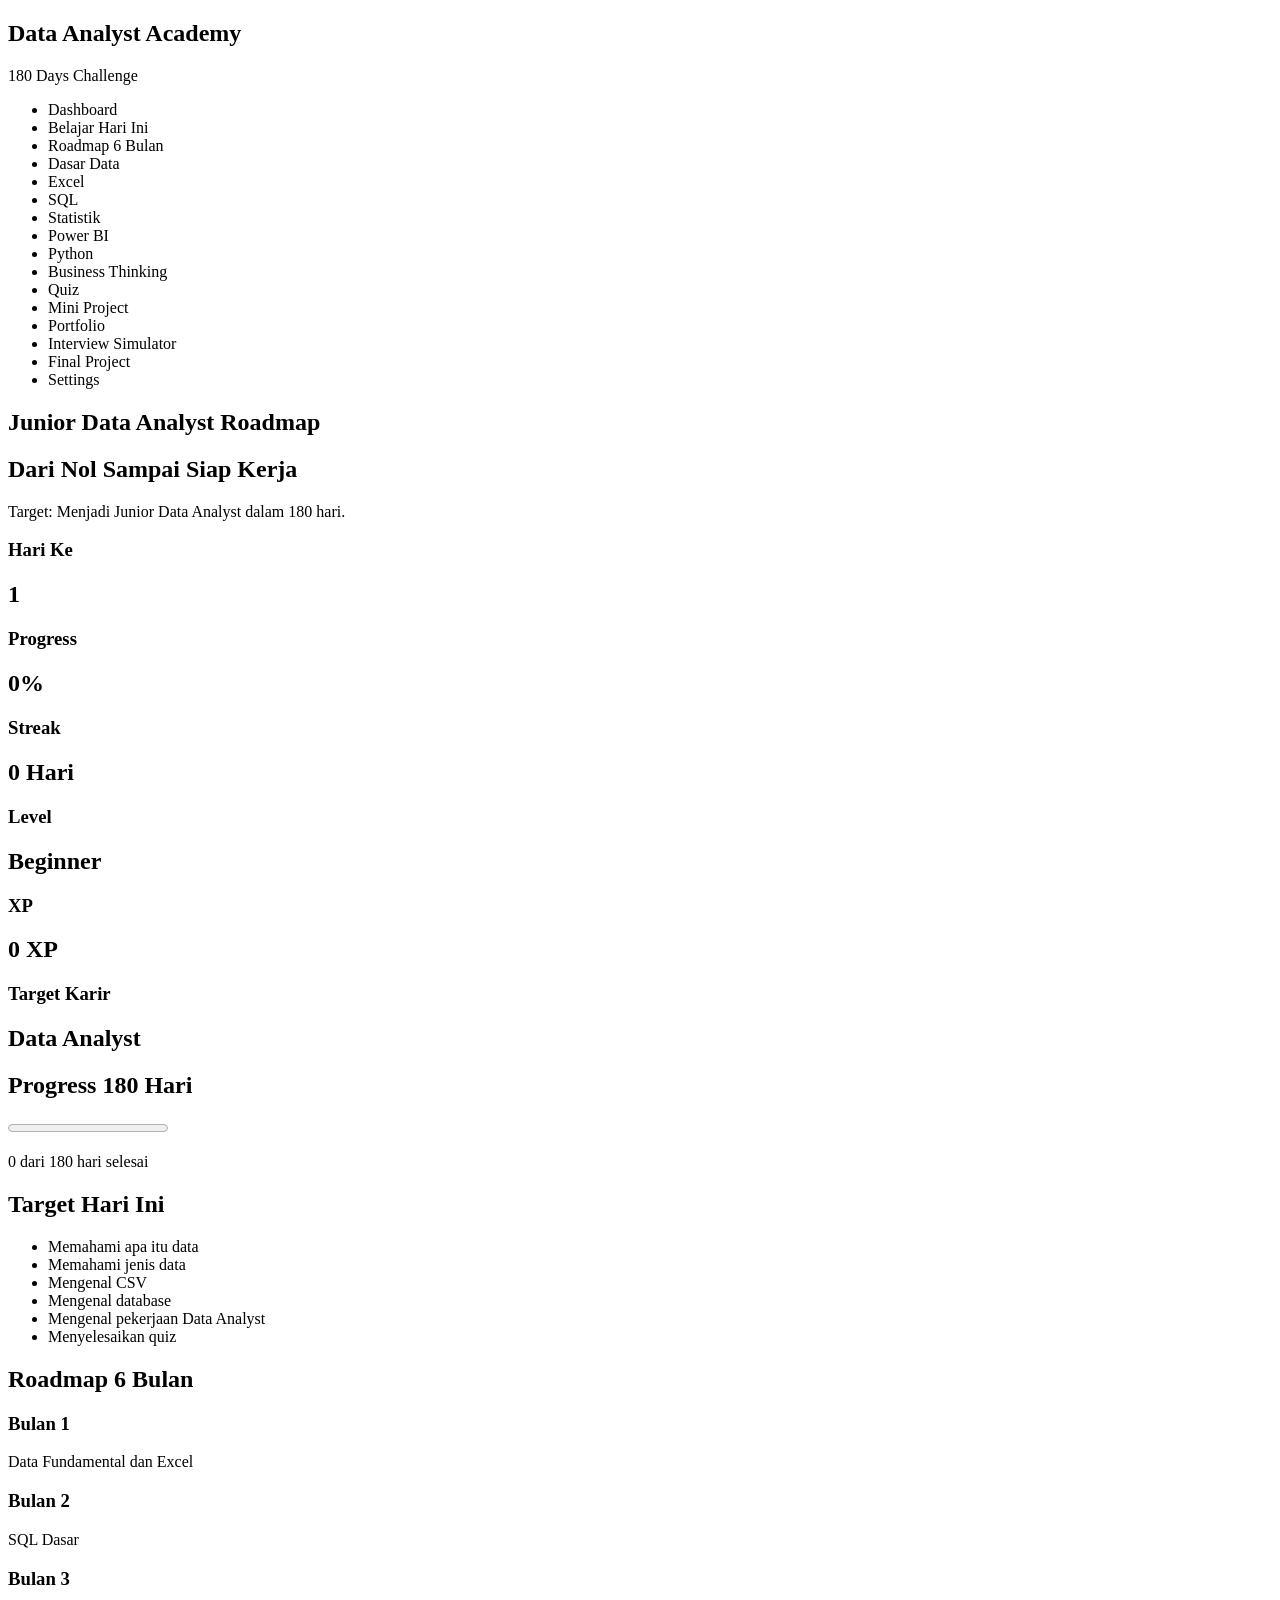
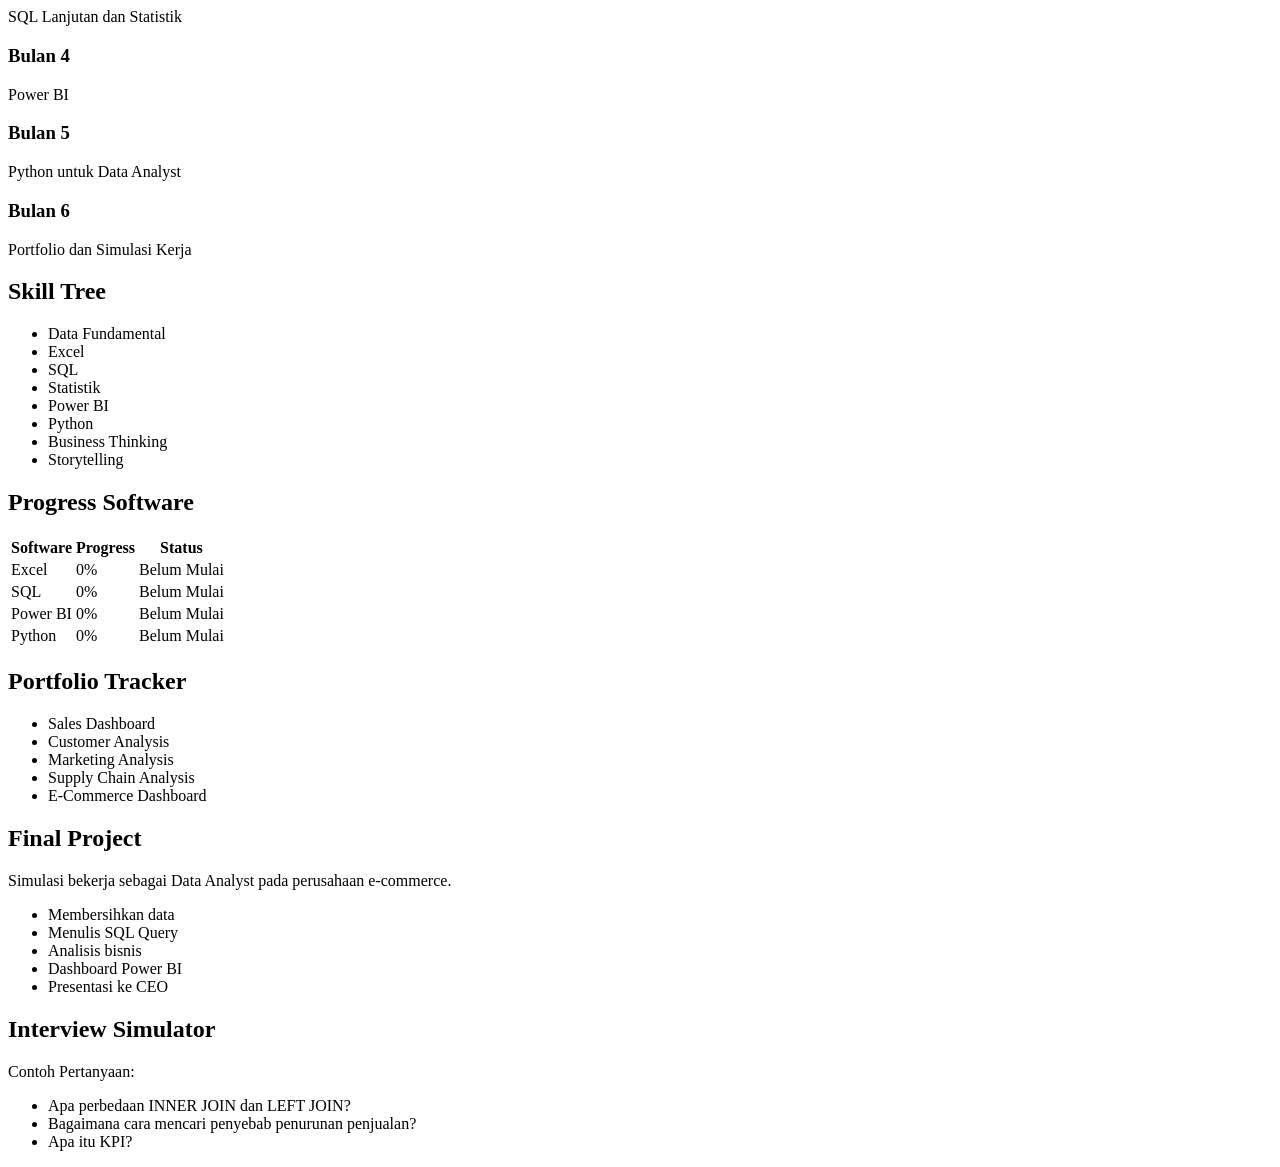
==== index.html @ 19ce24e2 "Create index.html" ====
<!DOCTYPE html>
<html lang="id">

<head>

    <meta charset="UTF-8">

    <meta
        name="viewport"
        content="width=device-width, initial-scale=1.0">

    <title>
        Data Analyst Academy
    </title>

    <link
        rel="stylesheet"
        href="style.css">

</head>

<body>

    <!-- ========================= -->
    <!-- SIDEBAR -->
    <!-- ========================= -->

    <aside class="sidebar">

        <div class="logo">

            <h1>
                Data Analyst Academy
            </h1>

            <p>
                180 Days Challenge
            </p>

        </div>

        <nav>

            <ul>

                <li>
                    Dashboard
                </li>

                <li>
                    Belajar Hari Ini
                </li>

                <li>
                    Roadmap 6 Bulan
                </li>

                <li>
                    Dasar Data
                </li>

                <li>
                    Excel
                </li>

                <li>
                    SQL
                </li>

                <li>
                    Statistik
                </li>

                <li>
                    Power BI
                </li>

                <li>
                    Python
                </li>

                <li>
                    Business Thinking
                </li>

                <li>
                    Quiz
                </li>

                <li>
                    Mini Project
                </li>

                <li>
                    Portfolio
                </li>

                <li>
                    Interview Simulator
                </li>

                <li>
                    Final Project
                </li>

                <li>
                    Settings
                </li>

            </ul>

        </nav>

    </aside>

    <!-- ========================= -->
    <!-- MAIN CONTENT -->
    <!-- ========================= -->

    <main class="main-content">

        <!-- HERO -->

        <section class="hero-section">

            <h1>
                Junior Data Analyst Roadmap
            </h1>

            <h2>
                Dari Nol Sampai Siap Kerja
            </h2>

            <p>
                Target:
                Menjadi Junior Data Analyst
                dalam 180 hari.
            </p>

        </section>

        <!-- OVERVIEW -->

        <section class="overview-cards">

            <div class="card">

                <h3>
                    Hari Ke
                </h3>

                <h1 id="currentDay">
                    1
                </h1>

            </div>

            <div class="card">

                <h3>
                    Progress
                </h3>

                <h1 id="progressPercent">
                    0%
                </h1>

            </div>

            <div class="card">

                <h3>
                    Streak
                </h3>

                <h1 id="streak">
                    0 Hari
                </h1>

            </div>

            <div class="card">

                <h3>
                    Level
                </h3>

                <h1 id="level">
                    Beginner
                </h1>

            </div>

            <div class="card">

                <h3>
                    XP
                </h3>

                <h1 id="xp">
                    0 XP
                </h1>

            </div>

            <div class="card">

                <h3>
                    Target Karir
                </h3>

                <h1>
                    Data Analyst
                </h1>

            </div>

        </section>

        <!-- PROGRESS BAR -->

        <section class="progress-section">

            <h2>
                Progress 180 Hari
            </h2>

            <progress
                id="mainProgress"
                value="0"
                max="180">
            </progress>

            <p>
                0 dari 180 hari selesai
            </p>

        </section>

        <!-- TODAY TASK -->

        <section class="today-task">

            <h2>
                Target Hari Ini
            </h2>

            <ul>

                <li>
                    Memahami apa itu data
                </li>

                <li>
                    Memahami jenis data
                </li>

                <li>
                    Mengenal CSV
                </li>

                <li>
                    Mengenal database
                </li>

                <li>
                    Mengenal pekerjaan Data Analyst
                </li>

                <li>
                    Menyelesaikan quiz
                </li>

            </ul>

        </section>

        <!-- ROADMAP -->

        <section class="roadmap">

            <h2>
                Roadmap 6 Bulan
            </h2>

            <div class="month-card">

                <h3>
                    Bulan 1
                </h3>

                <p>
                    Data Fundamental
                    dan Excel
                </p>

            </div>

            <div class="month-card">

                <h3>
                    Bulan 2
                </h3>

                <p>
                    SQL Dasar
                </p>

            </div>

            <div class="month-card">

                <h3>
                    Bulan 3
                </h3>

                <p>
                    SQL Lanjutan
                    dan Statistik
                </p>

            </div>

            <div class="month-card">

                <h3>
                    Bulan 4
                </h3>

                <p>
                    Power BI
                </p>

            </div>

            <div class="month-card">

                <h3>
                    Bulan 5
                </h3>

                <p>
                    Python
                    untuk Data Analyst
                </p>

            </div>

            <div class="month-card">

                <h3>
                    Bulan 6
                </h3>

                <p>
                    Portfolio
                    dan Simulasi Kerja
                </p>

            </div>

        </section>

        <!-- SKILL TREE -->

        <section class="skill-tree">

            <h2>
                Skill Tree
            </h2>

            <ul>

                <li>
                    Data Fundamental
                </li>

                <li>
                    Excel
                </li>

                <li>
                    SQL
                </li>

                <li>
                    Statistik
                </li>

                <li>
                    Power BI
                </li>

                <li>
                    Python
                </li>

                <li>
                    Business Thinking
                </li>

                <li>
                    Storytelling
                </li>

            </ul>

        </section>

        <!-- SOFTWARE -->

        <section class="software-progress">

            <h2>
                Progress Software
            </h2>

            <table>

                <tr>

                    <th>
                        Software
                    </th>

                    <th>
                        Progress
                    </th>

                    <th>
                        Status
                    </th>

                </tr>

                <tr>

                    <td>
                        Excel
                    </td>

                    <td>
                        0%
                    </td>

                    <td>
                        Belum Mulai
                    </td>

                </tr>

                <tr>

                    <td>
                        SQL
                    </td>

                    <td>
                        0%
                    </td>

                    <td>
                        Belum Mulai
                    </td>

                </tr>

                <tr>

                    <td>
                        Power BI
                    </td>

                    <td>
                        0%
                    </td>

                    <td>
                        Belum Mulai
                    </td>

                </tr>

                <tr>

                    <td>
                        Python
                    </td>

                    <td>
                        0%
                    </td>

                    <td>
                        Belum Mulai
                    </td>

                </tr>

            </table>

        </section>

        <!-- PORTFOLIO -->

        <section class="portfolio">

            <h2>
                Portfolio Tracker
            </h2>

            <ul>

                <li>
                    Sales Dashboard
                </li>

                <li>
                    Customer Analysis
                </li>

                <li>
                    Marketing Analysis
                </li>

                <li>
                    Supply Chain Analysis
                </li>

                <li>
                    E-Commerce Dashboard
                </li>

            </ul>

        </section>

        <!-- FINAL PROJECT -->

        <section class="capstone">

            <h2>
                Final Project
            </h2>

            <p>

                Simulasi bekerja sebagai
                Data Analyst pada perusahaan
                e-commerce.

            </p>

            <ul>

                <li>
                    Membersihkan data
                </li>

                <li>
                    Menulis SQL Query
                </li>

                <li>
                    Analisis bisnis
                </li>

                <li>
                    Dashboard Power BI
                </li>

                <li>
                    Presentasi ke CEO
                </li>

            </ul>

        </section>

        <!-- INTERVIEW -->

        <section class="interview">

            <h2>
                Interview Simulator
            </h2>

            <p>

                Contoh Pertanyaan:

            </p>

            <ul>

                <li>
                    Apa perbedaan
                    INNER JOIN dan LEFT JOIN?
                </li>

                <li>
                    Bagaimana cara mencari
                    penyebab penurunan penjualan?
                </li>

                <li>
                    Apa itu KPI?
                </li>

            </ul>

        </section>

    </main>

    <script src="app.js"></script>

</body>

</html>
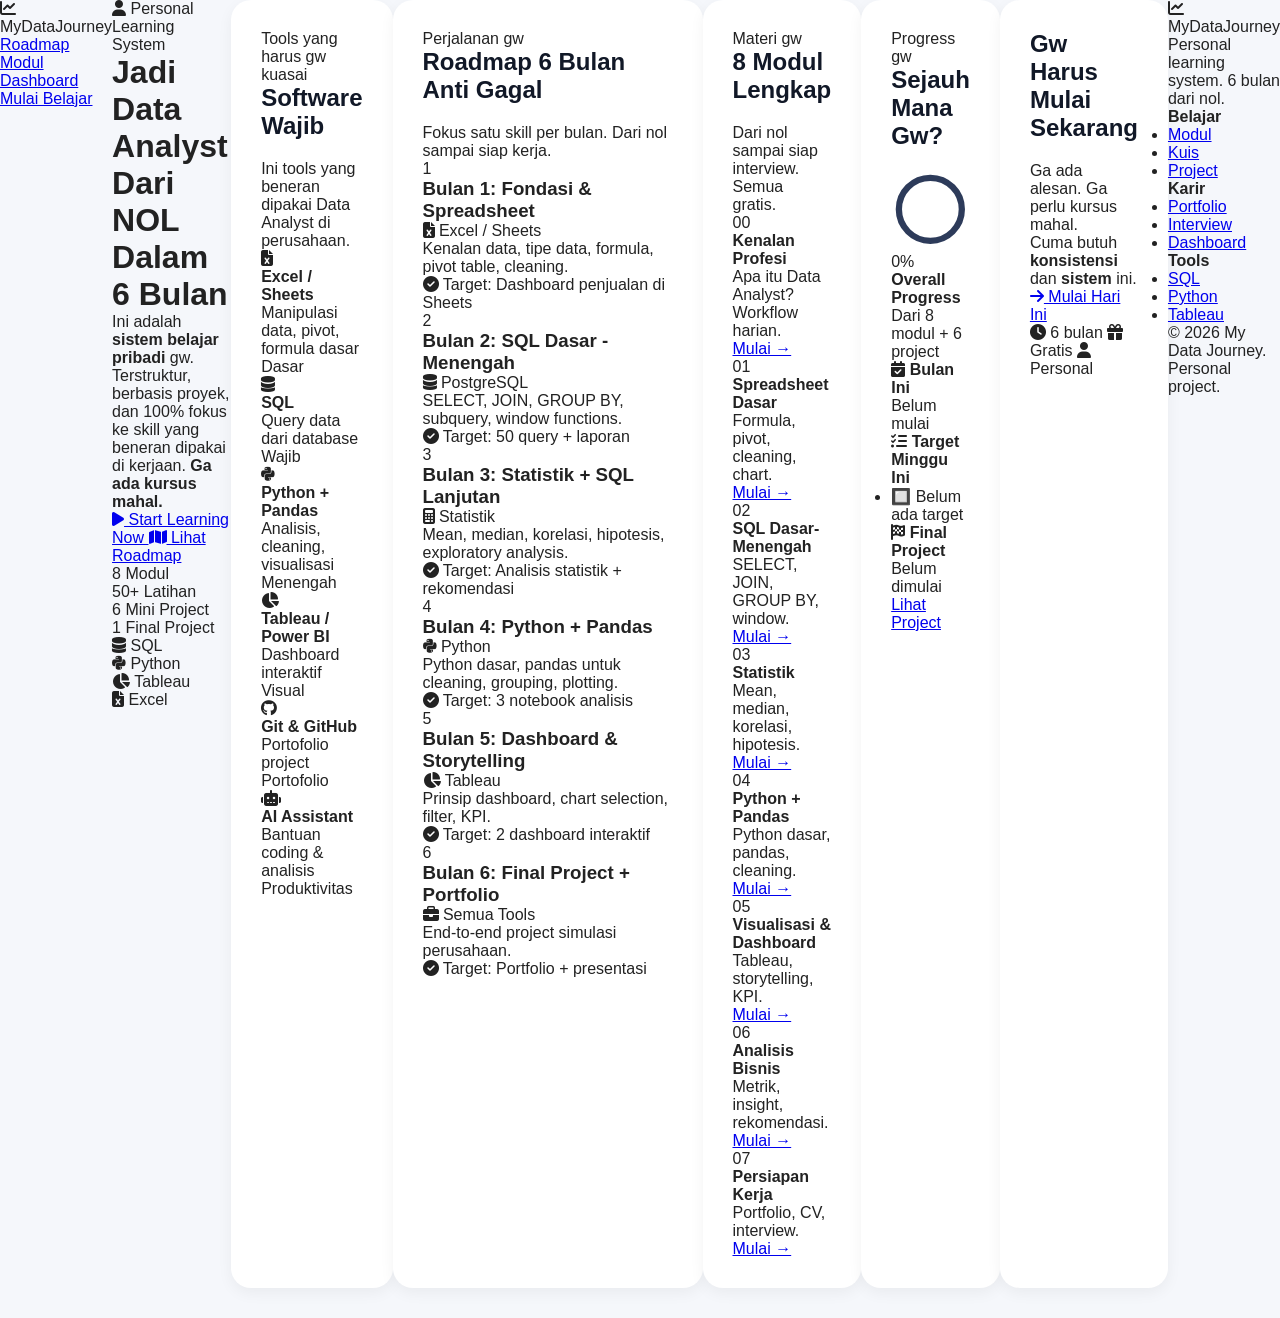
==== commit 2e518254: "Create index.html" ====
--- a/index.html
+++ b/index.html
@@ -1,620 +1,443 @@
 <!DOCTYPE html>
 <html lang="id">
-
 <head>
-
-    <meta charset="UTF-8">
-
-    <meta
-        name="viewport"
-        content="width=device-width, initial-scale=1.0">
-
-    <title>
-        Data Analyst Academy
-    </title>
-
-    <link
-        rel="stylesheet"
-        href="style.css">
-
+    <meta charset="UTF-8" />
+    <meta name="viewport" content="width=device-width, initial-scale=1.0" />
+    <title>My Data Analyst Journey</title>
+    
+    <link rel="preconnect" href="https://fonts.googleapis.com" />
+    <link rel="preconnect" href="https://fonts.gstatic.com" crossorigin />
+    <link href="https://fonts.googleapis.com/css2?family=Inter:wght@400;500;600;700;800;900&display=swap" rel="stylesheet" />
+    <link rel="stylesheet" href="https://cdnjs.cloudflare.com/ajax/libs/font-awesome/6.5.0/css/all.min.css" />
+    
+    <link rel="stylesheet" href="style.css" />
 </head>
-
 <body>
 
-    <!-- ========================= -->
-    <!-- SIDEBAR -->
-    <!-- ========================= -->
-
-    <aside class="sidebar">
-
-        <div class="logo">
-
-            <h1>
-                Data Analyst Academy
-            </h1>
-
-            <p>
-                180 Days Challenge
-            </p>
-
-        </div>
-
-        <nav>
-
-            <ul>
-
-                <li>
-                    Dashboard
-                </li>
-
-                <li>
-                    Belajar Hari Ini
-                </li>
-
-                <li>
-                    Roadmap 6 Bulan
-                </li>
-
-                <li>
-                    Dasar Data
-                </li>
-
-                <li>
-                    Excel
-                </li>
-
-                <li>
-                    SQL
-                </li>
-
-                <li>
-                    Statistik
-                </li>
-
-                <li>
-                    Power BI
-                </li>
-
-                <li>
-                    Python
-                </li>
-
-                <li>
-                    Business Thinking
-                </li>
-
-                <li>
-                    Quiz
-                </li>
-
-                <li>
-                    Mini Project
-                </li>
-
-                <li>
-                    Portfolio
-                </li>
-
-                <li>
-                    Interview Simulator
-                </li>
-
-                <li>
-                    Final Project
-                </li>
-
-                <li>
-                    Settings
-                </li>
-
+    <!-- ============================================================
+    NAVBAR - Simple, Personal
+    ============================================================ -->
+    <nav class="navbar">
+        <div class="container">
+            <div class="nav-brand">
+                <span class="brand-icon"><i class="fas fa-chart-line"></i></span>
+                <span class="brand-text">My<span class="highlight">Data</span>Journey</span>
+            </div>
+            <ul class="nav-menu">
+                <li><a href="#roadmap">Roadmap</a></li>
+                <li><a href="#modules">Modul</a></li>
+                <li><a href="pages/dashboard.html" class="btn btn-outline-light">Dashboard</a></li>
+                <li><a href="pages/lessons.html" class="btn btn-primary">Mulai Belajar</a></li>
             </ul>
-
-        </nav>
-
-    </aside>
-
-    <!-- ========================= -->
-    <!-- MAIN CONTENT -->
-    <!-- ========================= -->
-
-    <main class="main-content">
-
-        <!-- HERO -->
-
-        <section class="hero-section">
-
-            <h1>
-                Junior Data Analyst Roadmap
-            </h1>
-
-            <h2>
-                Dari Nol Sampai Siap Kerja
-            </h2>
-
-            <p>
-                Target:
-                Menjadi Junior Data Analyst
-                dalam 180 hari.
-            </p>
-
-        </section>
-
-        <!-- OVERVIEW -->
-
-        <section class="overview-cards">
-
-            <div class="card">
-
-                <h3>
-                    Hari Ke
-                </h3>
-
-                <h1 id="currentDay">
-                    1
-                </h1>
-
-            </div>
-
-            <div class="card">
-
-                <h3>
-                    Progress
-                </h3>
-
-                <h1 id="progressPercent">
-                    0%
-                </h1>
-
-            </div>
-
-            <div class="card">
-
-                <h3>
-                    Streak
-                </h3>
-
-                <h1 id="streak">
-                    0 Hari
-                </h1>
-
-            </div>
-
-            <div class="card">
-
-                <h3>
-                    Level
-                </h3>
-
-                <h1 id="level">
-                    Beginner
-                </h1>
-
-            </div>
-
-            <div class="card">
-
-                <h3>
-                    XP
-                </h3>
-
-                <h1 id="xp">
-                    0 XP
-                </h1>
-
-            </div>
-
-            <div class="card">
-
-                <h3>
-                    Target Karir
-                </h3>
-
-                <h1>
-                    Data Analyst
-                </h1>
-
-            </div>
-
-        </section>
-
-        <!-- PROGRESS BAR -->
-
-        <section class="progress-section">
-
-            <h2>
-                Progress 180 Hari
-            </h2>
-
-            <progress
-                id="mainProgress"
-                value="0"
-                max="180">
-            </progress>
-
-            <p>
-                0 dari 180 hari selesai
-            </p>
-
-        </section>
-
-        <!-- TODAY TASK -->
-
-        <section class="today-task">
-
-            <h2>
-                Target Hari Ini
-            </h2>
-
-            <ul>
-
-                <li>
-                    Memahami apa itu data
-                </li>
-
-                <li>
-                    Memahami jenis data
-                </li>
-
-                <li>
-                    Mengenal CSV
-                </li>
-
-                <li>
-                    Mengenal database
-                </li>
-
-                <li>
-                    Mengenal pekerjaan Data Analyst
-                </li>
-
-                <li>
-                    Menyelesaikan quiz
-                </li>
-
-            </ul>
-
-        </section>
-
-        <!-- ROADMAP -->
-
-        <section class="roadmap">
-
-            <h2>
-                Roadmap 6 Bulan
-            </h2>
-
-            <div class="month-card">
-
-                <h3>
-                    Bulan 1
-                </h3>
-
-                <p>
-                    Data Fundamental
-                    dan Excel
-                </p>
-
-            </div>
-
-            <div class="month-card">
-
-                <h3>
-                    Bulan 2
-                </h3>
-
-                <p>
-                    SQL Dasar
-                </p>
-
-            </div>
-
-            <div class="month-card">
-
-                <h3>
-                    Bulan 3
-                </h3>
-
-                <p>
-                    SQL Lanjutan
-                    dan Statistik
-                </p>
-
-            </div>
-
-            <div class="month-card">
-
-                <h3>
-                    Bulan 4
-                </h3>
-
-                <p>
-                    Power BI
-                </p>
-
-            </div>
-
-            <div class="month-card">
-
-                <h3>
-                    Bulan 5
-                </h3>
-
-                <p>
-                    Python
-                    untuk Data Analyst
-                </p>
-
-            </div>
-
-            <div class="month-card">
-
-                <h3>
-                    Bulan 6
-                </h3>
-
-                <p>
-                    Portfolio
-                    dan Simulasi Kerja
-                </p>
-
-            </div>
-
-        </section>
-
-        <!-- SKILL TREE -->
-
-        <section class="skill-tree">
-
-            <h2>
-                Skill Tree
-            </h2>
-
-            <ul>
-
-                <li>
-                    Data Fundamental
-                </li>
-
-                <li>
-                    Excel
-                </li>
-
-                <li>
-                    SQL
-                </li>
-
-                <li>
-                    Statistik
-                </li>
-
-                <li>
-                    Power BI
-                </li>
-
-                <li>
-                    Python
-                </li>
-
-                <li>
-                    Business Thinking
-                </li>
-
-                <li>
-                    Storytelling
-                </li>
-
-            </ul>
-
-        </section>
-
-        <!-- SOFTWARE -->
-
-        <section class="software-progress">
-
-            <h2>
-                Progress Software
-            </h2>
-
-            <table>
-
-                <tr>
-
-                    <th>
-                        Software
-                    </th>
-
-                    <th>
-                        Progress
-                    </th>
-
-                    <th>
-                        Status
-                    </th>
-
-                </tr>
-
-                <tr>
-
-                    <td>
-                        Excel
-                    </td>
-
-                    <td>
-                        0%
-                    </td>
-
-                    <td>
-                        Belum Mulai
-                    </td>
-
-                </tr>
-
-                <tr>
-
-                    <td>
-                        SQL
-                    </td>
-
-                    <td>
-                        0%
-                    </td>
-
-                    <td>
-                        Belum Mulai
-                    </td>
-
-                </tr>
-
-                <tr>
-
-                    <td>
-                        Power BI
-                    </td>
-
-                    <td>
-                        0%
-                    </td>
-
-                    <td>
-                        Belum Mulai
-                    </td>
-
-                </tr>
-
-                <tr>
-
-                    <td>
-                        Python
-                    </td>
-
-                    <td>
-                        0%
-                    </td>
-
-                    <td>
-                        Belum Mulai
-                    </td>
-
-                </tr>
-
-            </table>
-
-        </section>
-
-        <!-- PORTFOLIO -->
-
-        <section class="portfolio">
-
-            <h2>
-                Portfolio Tracker
-            </h2>
-
-            <ul>
-
-                <li>
-                    Sales Dashboard
-                </li>
-
-                <li>
-                    Customer Analysis
-                </li>
-
-                <li>
-                    Marketing Analysis
-                </li>
-
-                <li>
-                    Supply Chain Analysis
-                </li>
-
-                <li>
-                    E-Commerce Dashboard
-                </li>
-
-            </ul>
-
-        </section>
-
-        <!-- FINAL PROJECT -->
-
-        <section class="capstone">
-
-            <h2>
-                Final Project
-            </h2>
-
-            <p>
-
-                Simulasi bekerja sebagai
-                Data Analyst pada perusahaan
-                e-commerce.
-
-            </p>
-
-            <ul>
-
-                <li>
-                    Membersihkan data
-                </li>
-
-                <li>
-                    Menulis SQL Query
-                </li>
-
-                <li>
-                    Analisis bisnis
-                </li>
-
-                <li>
-                    Dashboard Power BI
-                </li>
-
-                <li>
-                    Presentasi ke CEO
-                </li>
-
-            </ul>
-
-        </section>
-
-        <!-- INTERVIEW -->
-
-        <section class="interview">
-
-            <h2>
-                Interview Simulator
-            </h2>
-
-            <p>
-
-                Contoh Pertanyaan:
-
-            </p>
-
-            <ul>
-
-                <li>
-                    Apa perbedaan
-                    INNER JOIN dan LEFT JOIN?
-                </li>
-
-                <li>
-                    Bagaimana cara mencari
-                    penyebab penurunan penjualan?
-                </li>
-
-                <li>
-                    Apa itu KPI?
-                </li>
-
-            </ul>
-
-        </section>
-
-    </main>
+            <div class="hamburger">
+                <span></span>
+                <span></span>
+                <span></span>
+            </div>
+        </div>
+    </nav>
+
+    <!-- ============================================================
+    HERO - Personal
+    ============================================================ -->
+    <header class="hero">
+        <div class="container">
+            <div class="hero-grid">
+                <div class="hero-content">
+                    <div class="hero-badge">
+                        <i class="fas fa-user"></i> Personal Learning System
+                    </div>
+                    <h1 class="hero-title">
+                        Jadi <span class="highlight">Data Analyst</span><br />
+                        Dari <span class="highlight">NOL</span> Dalam 6 Bulan
+                    </h1>
+                    <p class="hero-desc">
+                        Ini adalah <strong>sistem belajar pribadi</strong> gw. 
+                        Terstruktur, berbasis proyek, dan 100% fokus ke skill yang 
+                        beneran dipakai di kerjaan. <strong>Ga ada kursus mahal.</strong>
+                    </p>
+                    <div class="hero-cta">
+                        <a href="pages/lessons.html" class="btn btn-hero">
+                            <i class="fas fa-play"></i> Start Learning Now
+                        </a>
+                        <a href="#roadmap" class="btn btn-outline-dark">
+                            <i class="fas fa-map"></i> Lihat Roadmap
+                        </a>
+                    </div>
+                    <div class="hero-stats">
+                        <div class="stat-item">
+                            <span class="stat-number">8</span>
+                            <span class="stat-label">Modul</span>
+                        </div>
+                        <div class="stat-item">
+                            <span class="stat-number">50+</span>
+                            <span class="stat-label">Latihan</span>
+                        </div>
+                        <div class="stat-item">
+                            <span class="stat-number">6</span>
+                            <span class="stat-label">Mini Project</span>
+                        </div>
+                        <div class="stat-item">
+                            <span class="stat-number">1</span>
+                            <span class="stat-label">Final Project</span>
+                        </div>
+                    </div>
+                </div>
+                <div class="hero-visual">
+                    <div class="floating-card card-1">
+                        <i class="fas fa-database"></i>
+                        <span>SQL</span>
+                    </div>
+                    <div class="floating-card card-2">
+                        <i class="fab fa-python"></i>
+                        <span>Python</span>
+                    </div>
+                    <div class="floating-card card-3">
+                        <i class="fas fa-chart-pie"></i>
+                        <span>Tableau</span>
+                    </div>
+                    <div class="floating-card card-4">
+                        <i class="fas fa-file-excel"></i>
+                        <span>Excel</span>
+                    </div>
+                    <div class="hero-illustration">
+                        <div class="illustration-bar"></div>
+                        <div class="illustration-bar"></div>
+                        <div class="illustration-bar"></div>
+                        <div class="illustration-bar"></div>
+                        <div class="illustration-dots"></div>
+                    </div>
+                </div>
+            </div>
+        </div>
+    </header>
+
+    <!-- ============================================================
+    TOOLS SECTION
+    ============================================================ -->
+    <section class="tools" id="tools">
+        <div class="container">
+            <div class="section-label">Tools yang harus gw kuasai</div>
+            <h2 class="section-title">Software <span class="highlight">Wajib</span></h2>
+            <p class="section-desc">Ini tools yang beneran dipakai Data Analyst di perusahaan.</p>
+            <div class="tools-grid">
+                <div class="tool-card">
+                    <div class="tool-icon"><i class="fas fa-file-excel"></i></div>
+                    <h4>Excel / Sheets</h4>
+                    <p>Manipulasi data, pivot, formula dasar</p>
+                    <span class="tool-badge">Dasar</span>
+                </div>
+                <div class="tool-card">
+                    <div class="tool-icon"><i class="fas fa-database"></i></div>
+                    <h4>SQL</h4>
+                    <p>Query data dari database</p>
+                    <span class="tool-badge">Wajib</span>
+                </div>
+                <div class="tool-card">
+                    <div class="tool-icon"><i class="fab fa-python"></i></div>
+                    <h4>Python + Pandas</h4>
+                    <p>Analisis, cleaning, visualisasi</p>
+                    <span class="tool-badge">Menengah</span>
+                </div>
+                <div class="tool-card">
+                    <div class="tool-icon"><i class="fas fa-chart-pie"></i></div>
+                    <h4>Tableau / Power BI</h4>
+                    <p>Dashboard interaktif</p>
+                    <span class="tool-badge">Visual</span>
+                </div>
+                <div class="tool-card">
+                    <div class="tool-icon"><i class="fab fa-github"></i></div>
+                    <h4>Git & GitHub</h4>
+                    <p>Portofolio project</p>
+                    <span class="tool-badge">Portofolio</span>
+                </div>
+                <div class="tool-card">
+                    <div class="tool-icon"><i class="fas fa-robot"></i></div>
+                    <h4>AI Assistant</h4>
+                    <p>Bantuan coding & analisis</p>
+                    <span class="tool-badge">Produktivitas</span>
+                </div>
+            </div>
+        </div>
+    </section>
+
+    <!-- ============================================================
+    ROADMAP 6 BULAN
+    ============================================================ -->
+    <section class="roadmap" id="roadmap">
+        <div class="container">
+            <div class="section-label">Perjalanan gw</div>
+            <h2 class="section-title">Roadmap 6 Bulan <span class="highlight">Anti Gagal</span></h2>
+            <p class="section-desc">Fokus satu skill per bulan. Dari nol sampai siap kerja.</p>
+            
+            <div class="timeline">
+                <div class="timeline-item">
+                    <div class="timeline-marker month-1">
+                        <span class="month-number">1</span>
+                    </div>
+                    <div class="timeline-content">
+                        <div class="timeline-header">
+                            <h3>Bulan 1: Fondasi & Spreadsheet</h3>
+                            <span class="timeline-tools"><i class="fas fa-file-excel"></i> Excel / Sheets</span>
+                        </div>
+                        <p>Kenalan data, tipe data, formula, pivot table, cleaning.</p>
+                        <div class="timeline-output">
+                            <i class="fas fa-check-circle"></i> Target: Dashboard penjualan di Sheets
+                        </div>
+                    </div>
+                </div>
+
+                <div class="timeline-item">
+                    <div class="timeline-marker month-2">
+                        <span class="month-number">2</span>
+                    </div>
+                    <div class="timeline-content">
+                        <div class="timeline-header">
+                            <h3>Bulan 2: SQL Dasar - Menengah</h3>
+                            <span class="timeline-tools"><i class="fas fa-database"></i> PostgreSQL</span>
+                        </div>
+                        <p>SELECT, JOIN, GROUP BY, subquery, window functions.</p>
+                        <div class="timeline-output">
+                            <i class="fas fa-check-circle"></i> Target: 50 query + laporan
+                        </div>
+                    </div>
+                </div>
+
+                <div class="timeline-item">
+                    <div class="timeline-marker month-3">
+                        <span class="month-number">3</span>
+                    </div>
+                    <div class="timeline-content">
+                        <div class="timeline-header">
+                            <h3>Bulan 3: Statistik + SQL Lanjutan</h3>
+                            <span class="timeline-tools"><i class="fas fa-calculator"></i> Statistik</span>
+                        </div>
+                        <p>Mean, median, korelasi, hipotesis, exploratory analysis.</p>
+                        <div class="timeline-output">
+                            <i class="fas fa-check-circle"></i> Target: Analisis statistik + rekomendasi
+                        </div>
+                    </div>
+                </div>
+
+                <div class="timeline-item">
+                    <div class="timeline-marker month-4">
+                        <span class="month-number">4</span>
+                    </div>
+                    <div class="timeline-content">
+                        <div class="timeline-header">
+                            <h3>Bulan 4: Python + Pandas</h3>
+                            <span class="timeline-tools"><i class="fab fa-python"></i> Python</span>
+                        </div>
+                        <p>Python dasar, pandas untuk cleaning, grouping, plotting.</p>
+                        <div class="timeline-output">
+                            <i class="fas fa-check-circle"></i> Target: 3 notebook analisis
+                        </div>
+                    </div>
+                </div>
+
+                <div class="timeline-item">
+                    <div class="timeline-marker month-5">
+                        <span class="month-number">5</span>
+                    </div>
+                    <div class="timeline-content">
+                        <div class="timeline-header">
+                            <h3>Bulan 5: Dashboard & Storytelling</h3>
+                            <span class="timeline-tools"><i class="fas fa-chart-pie"></i> Tableau</span>
+                        </div>
+                        <p>Prinsip dashboard, chart selection, filter, KPI.</p>
+                        <div class="timeline-output">
+                            <i class="fas fa-check-circle"></i> Target: 2 dashboard interaktif
+                        </div>
+                    </div>
+                </div>
+
+                <div class="timeline-item">
+                    <div class="timeline-marker month-6">
+                        <span class="month-number">6</span>
+                    </div>
+                    <div class="timeline-content">
+                        <div class="timeline-header">
+                            <h3>Bulan 6: Final Project + Portfolio</h3>
+                            <span class="timeline-tools"><i class="fas fa-briefcase"></i> Semua Tools</span>
+                        </div>
+                        <p>End-to-end project simulasi perusahaan.</p>
+                        <div class="timeline-output">
+                            <i class="fas fa-check-circle"></i> Target: Portfolio + presentasi
+                        </div>
+                    </div>
+                </div>
+            </div>
+        </div>
+    </section>
+
+    <!-- ============================================================
+    MODULES
+    ============================================================ -->
+    <section class="modules" id="modules">
+        <div class="container">
+            <div class="section-label">Materi gw</div>
+            <h2 class="section-title">8 Modul <span class="highlight">Lengkap</span></h2>
+            <p class="section-desc">Dari nol sampai siap interview. Semua gratis.</p>
+            
+            <div class="modules-grid">
+                <div class="module-card">
+                    <div class="module-number">00</div>
+                    <h4>Kenalan Profesi</h4>
+                    <p>Apa itu Data Analyst? Workflow harian.</p>
+                    <a href="pages/lessons.html?module=0" class="module-link">Mulai →</a>
+                </div>
+                <div class="module-card">
+                    <div class="module-number">01</div>
+                    <h4>Spreadsheet Dasar</h4>
+                    <p>Formula, pivot, cleaning, chart.</p>
+                    <a href="pages/lessons.html?module=1" class="module-link">Mulai →</a>
+                </div>
+                <div class="module-card">
+                    <div class="module-number">02</div>
+                    <h4>SQL Dasar-Menengah</h4>
+                    <p>SELECT, JOIN, GROUP BY, window.</p>
+                    <a href="pages/lessons.html?module=2" class="module-link">Mulai →</a>
+                </div>
+                <div class="module-card">
+                    <div class="module-number">03</div>
+                    <h4>Statistik</h4>
+                    <p>Mean, median, korelasi, hipotesis.</p>
+                    <a href="pages/lessons.html?module=3" class="module-link">Mulai →</a>
+                </div>
+                <div class="module-card">
+                    <div class="module-number">04</div>
+                    <h4>Python + Pandas</h4>
+                    <p>Python dasar, pandas, cleaning.</p>
+                    <a href="pages/lessons.html?module=4" class="module-link">Mulai →</a>
+                </div>
+                <div class="module-card">
+                    <div class="module-number">05</div>
+                    <h4>Visualisasi & Dashboard</h4>
+                    <p>Tableau, storytelling, KPI.</p>
+                    <a href="pages/lessons.html?module=5" class="module-link">Mulai →</a>
+                </div>
+                <div class="module-card">
+                    <div class="module-number">06</div>
+                    <h4>Analisis Bisnis</h4>
+                    <p>Metrik, insight, rekomendasi.</p>
+                    <a href="pages/lessons.html?module=6" class="module-link">Mulai →</a>
+                </div>
+                <div class="module-card">
+                    <div class="module-number">07</div>
+                    <h4>Persiapan Kerja</h4>
+                    <p>Portfolio, CV, interview.</p>
+                    <a href="pages/lessons.html?module=7" class="module-link">Mulai →</a>
+                </div>
+            </div>
+        </div>
+    </section>
+
+    <!-- ============================================================
+    PROGRESS TRACKER - Personal Dashboard Preview
+    ============================================================ -->
+    <section class="progress-preview">
+        <div class="container">
+            <div class="section-label">Progress gw</div>
+            <h2 class="section-title">Sejauh Mana <span class="highlight">Gw</span>?</h2>
+            
+            <div class="progress-grid">
+                <div class="progress-card">
+                    <div class="progress-circle">
+                        <svg viewBox="0 0 100 100">
+                            <circle cx="50" cy="50" r="40" stroke="#2d3b5a" stroke-width="8" fill="none"/>
+                            <circle cx="50" cy="50" r="40" stroke="#22d3ee" stroke-width="8" fill="none"
+                                    stroke-dasharray="251.2" stroke-dashoffset="251.2"
+                                    id="progressCircle"/>
+                        </svg>
+                        <span class="progress-percent" id="progressPercent">0%</span>
+                    </div>
+                    <h4>Overall Progress</h4>
+                    <p>Dari 8 modul + 6 project</p>
+                </div>
+                <div class="progress-card">
+                    <h4><i class="fas fa-calendar-check"></i> Bulan Ini</h4>
+                    <div class="progress-bar-track">
+                        <div class="progress-bar-fill" style="width: 0%;" id="monthProgress"></div>
+                    </div>
+                    <p id="monthText">Belum mulai</p>
+                </div>
+                <div class="progress-card">
+                    <h4><i class="fas fa-tasks"></i> Target Minggu Ini</h4>
+                    <ul id="weeklyTargets">
+                        <li>🔲 Belum ada target</li>
+                    </ul>
+                </div>
+                <div class="progress-card">
+                    <h4><i class="fas fa-flag-checkered"></i> Final Project</h4>
+                    <p id="finalProjectStatus">Belum dimulai</p>
+                    <a href="pages/projects.html" class="btn btn-small">Lihat Project</a>
+                </div>
+            </div>
+        </div>
+    </section>
+
+    <!-- ============================================================
+    FINAL CTA
+    ============================================================ -->
+    <section class="final-cta">
+        <div class="container">
+            <div class="cta-box">
+                <h2>Gw <span class="highlight">Harus</span> Mulai Sekarang</h2>
+                <p>Ga ada alesan. Ga perlu kursus mahal.<br />Cuma butuh <strong>konsistensi</strong> dan <strong>sistem</strong> ini.</p>
+                <a href="pages/lessons.html" class="btn btn-cta">
+                    <i class="fas fa-arrow-right"></i> Mulai Hari Ini
+                </a>
+                <div class="cta-footer">
+                    <span><i class="fas fa-clock"></i> 6 bulan</span>
+                    <span><i class="fas fa-gift"></i> Gratis</span>
+                    <span><i class="fas fa-user"></i> Personal</span>
+                </div>
+            </div>
+        </div>
+    </section>
+
+    <!-- ============================================================
+    FOOTER
+    ============================================================ -->
+    <footer class="footer">
+        <div class="container">
+            <div class="footer-grid">
+                <div class="footer-brand">
+                    <span class="brand-icon"><i class="fas fa-chart-line"></i></span>
+                    <span>My<span class="highlight">Data</span>Journey</span>
+                    <p>Personal learning system. 6 bulan dari nol.</p>
+                </div>
+                <div class="footer-links">
+                    <h4>Belajar</h4>
+                    <ul>
+                        <li><a href="pages/lessons.html">Modul</a></li>
+                        <li><a href="pages/quiz.html">Kuis</a></li>
+                        <li><a href="pages/projects.html">Project</a></li>
+                    </ul>
+                </div>
+                <div class="footer-links">
+                    <h4>Karir</h4>
+                    <ul>
+                        <li><a href="pages/portfolio.html">Portfolio</a></li>
+                        <li><a href="pages/interview.html">Interview</a></li>
+                        <li><a href="pages/dashboard.html">Dashboard</a></li>
+                    </ul>
+                </div>
+                <div class="footer-links">
+                    <h4>Tools</h4>
+                    <ul>
+                        <li><a href="#">SQL</a></li>
+                        <li><a href="#">Python</a></li>
+                        <li><a href="#">Tableau</a></li>
+                    </ul>
+                </div>
+            </div>
+            <div class="footer-bottom">
+                <p>&copy; 2026 My Data Journey. Personal project.</p>
+            </div>
+        </div>
+    </footer>
 
     <script src="app.js"></script>
-
 </body>
-
 </html>
--- a/style.css
+++ b/style.css
@@ -0,0 +1,446 @@
+/* ========================= */
+/* RESET */
+/* ========================= */
+
+*{
+    margin:0;
+    padding:0;
+    box-sizing:border-box;
+}
+
+html{
+    scroll-behavior:smooth;
+}
+
+body{
+    font-family:Arial, Helvetica, sans-serif;
+    background:#f5f7fb;
+    color:#222;
+    display:flex;
+    min-height:100vh;
+}
+
+/* ========================= */
+/* SIDEBAR */
+/* ========================= */
+
+.sidebar{
+    width:280px;
+    min-height:100vh;
+    background:#111827;
+    color:white;
+    padding:30px;
+    position:fixed;
+    left:0;
+    top:0;
+    overflow-y:auto;
+}
+
+.logo{
+    margin-bottom:50px;
+}
+
+.logo h1{
+    font-size:28px;
+    margin-bottom:10px;
+}
+
+.logo p{
+    color:#9ca3af;
+    font-size:14px;
+}
+
+.sidebar nav ul{
+    list-style:none;
+}
+
+.sidebar nav ul li{
+    padding:15px;
+    margin-bottom:10px;
+    border-radius:12px;
+    cursor:pointer;
+    transition:0.3s;
+    font-size:16px;
+}
+
+.sidebar nav ul li:hover{
+    background:#1f2937;
+    transform:translateX(5px);
+}
+
+.sidebar nav ul li.active{
+    background:#2563eb;
+}
+
+/* ========================= */
+/* MAIN CONTENT */
+/* ========================= */
+
+.main-content{
+    margin-left:280px;
+    width:calc(100% - 280px);
+    padding:40px;
+}
+
+/* ========================= */
+/* HERO */
+/* ========================= */
+
+.hero-section{
+    background:white;
+    padding:40px;
+    border-radius:20px;
+    margin-bottom:30px;
+    box-shadow:0 5px 15px rgba(0,0,0,0.05);
+}
+
+.hero-section h1{
+    font-size:42px;
+    margin-bottom:10px;
+}
+
+.hero-section h2{
+    color:#2563eb;
+    margin-bottom:15px;
+}
+
+.hero-section p{
+    color:#555;
+    font-size:18px;
+}
+
+/* ========================= */
+/* OVERVIEW CARDS */
+/* ========================= */
+
+.overview-cards{
+    display:grid;
+    grid-template-columns:repeat(auto-fit,minmax(220px,1fr));
+    gap:20px;
+    margin-bottom:30px;
+}
+
+.card{
+    background:white;
+    padding:25px;
+    border-radius:20px;
+    box-shadow:0 5px 15px rgba(0,0,0,0.05);
+    transition:0.3s;
+}
+
+.card:hover{
+    transform:translateY(-5px);
+}
+
+.card h3{
+    color:#777;
+    font-size:15px;
+    margin-bottom:10px;
+}
+
+.card h1{
+    font-size:32px;
+}
+
+/* ========================= */
+/* GLOBAL SECTION */
+/* ========================= */
+
+section{
+    background:white;
+    padding:30px;
+    margin-bottom:30px;
+    border-radius:20px;
+    box-shadow:0 5px 15px rgba(0,0,0,0.05);
+}
+
+section h2{
+    margin-bottom:20px;
+    color:#111827;
+}
+
+/* ========================= */
+/* PROGRESS BAR */
+/* ========================= */
+
+progress{
+    width:100%;
+    height:30px;
+    margin:20px 0;
+}
+
+progress::-webkit-progress-bar{
+    background:#e5e7eb;
+    border-radius:50px;
+}
+
+progress::-webkit-progress-value{
+    background:#2563eb;
+    border-radius:50px;
+}
+
+/* ========================= */
+/* TODAY TASK */
+/* ========================= */
+
+.today-task ul{
+    list-style:none;
+}
+
+.today-task ul li{
+    padding:15px;
+    margin-bottom:10px;
+    background:#f3f4f6;
+    border-radius:10px;
+    transition:0.3s;
+}
+
+.today-task ul li:hover{
+    background:#e5e7eb;
+}
+
+/* ========================= */
+/* ROADMAP */
+/* ========================= */
+
+.roadmap{
+    display:grid;
+    grid-template-columns:repeat(auto-fit,minmax(250px,1fr));
+    gap:20px;
+}
+
+.month-card{
+    background:#f9fafb;
+    padding:25px;
+    border-radius:15px;
+    border-left:8px solid #2563eb;
+    transition:0.3s;
+}
+
+.month-card:hover{
+    transform:translateY(-5px);
+}
+
+.month-card h3{
+    margin-bottom:10px;
+    color:#2563eb;
+}
+
+/* ========================= */
+/* SKILL TREE */
+/* ========================= */
+
+.skill-tree ul{
+    list-style:none;
+}
+
+.skill-tree ul li{
+    background:#eff6ff;
+    padding:15px;
+    margin-bottom:12px;
+    border-radius:12px;
+    border-left:6px solid #2563eb;
+}
+
+/* ========================= */
+/* TABLE */
+/* ========================= */
+
+table{
+    width:100%;
+    border-collapse:collapse;
+}
+
+table th{
+    background:#2563eb;
+    color:white;
+    padding:15px;
+}
+
+table td{
+    padding:15px;
+    border-bottom:1px solid #ddd;
+}
+
+table tr:hover{
+    background:#f5f5f5;
+}
+
+/* ========================= */
+/* PORTFOLIO */
+/* ========================= */
+
+.portfolio ul{
+    list-style:none;
+}
+
+.portfolio li{
+    padding:15px;
+    margin-bottom:10px;
+    border-radius:10px;
+    background:#f3f4f6;
+    border-left:5px solid #10b981;
+}
+
+/* ========================= */
+/* CAPSTONE */
+/* ========================= */
+
+.capstone ul{
+    margin-top:20px;
+    list-style:none;
+}
+
+.capstone li{
+    padding:12px;
+    margin-bottom:10px;
+    background:#fef3c7;
+    border-left:5px solid #f59e0b;
+    border-radius:10px;
+}
+
+/* ========================= */
+/* INTERVIEW */
+/* ========================= */
+
+.interview ul{
+    list-style:none;
+}
+
+.interview li{
+    padding:15px;
+    margin-bottom:15px;
+    border-left:5px solid #8b5cf6;
+    background:#f5f3ff;
+    border-radius:10px;
+}
+
+/* ========================= */
+/* BUTTON */
+/* ========================= */
+
+button{
+    padding:12px 25px;
+    border:none;
+    border-radius:10px;
+    background:#2563eb;
+    color:white;
+    cursor:pointer;
+    transition:0.3s;
+}
+
+button:hover{
+    background:#1d4ed8;
+}
+
+/* ========================= */
+/* SCROLLBAR */
+/* ========================= */
+
+::-webkit-scrollbar{
+    width:10px;
+}
+
+::-webkit-scrollbar-track{
+    background:#f1f1f1;
+}
+
+::-webkit-scrollbar-thumb{
+    background:#888;
+    border-radius:10px;
+}
+
+::-webkit-scrollbar-thumb:hover{
+    background:#555;
+}
+
+/* ========================= */
+/* RESPONSIVE TABLET */
+/* ========================= */
+
+@media(max-width:992px){
+
+    .sidebar{
+        width:220px;
+    }
+
+    .main-content{
+        margin-left:220px;
+        width:calc(100% - 220px);
+    }
+
+    .hero-section h1{
+        font-size:32px;
+    }
+
+}
+
+/* ========================= */
+/* RESPONSIVE MOBILE */
+/* ========================= */
+
+@media(max-width:768px){
+
+    body{
+        flex-direction:column;
+    }
+
+    .sidebar{
+        width:100%;
+        position:relative;
+        min-height:auto;
+    }
+
+    .main-content{
+        margin-left:0;
+        width:100%;
+        padding:20px;
+    }
+
+    .overview-cards{
+        grid-template-columns:1fr;
+    }
+
+    .roadmap{
+        grid-template-columns:1fr;
+    }
+
+}
+
+/* ========================= */
+/* ANIMATION */
+/* ========================= */
+
+@keyframes fadeIn{
+
+    from{
+        opacity:0;
+        transform:translateY(20px);
+    }
+
+    to{
+        opacity:1;
+        transform:translateY(0);
+    }
+
+}
+
+section{
+    animation:fadeIn 0.6s ease;
+}
+
+/* ========================= */
+/* FUTURE COMPONENTS */
+/* ========================= */
+
+/*
+SQL Playground
+Quiz Engine
+Code Editor
+Achievement System
+Leaderboard
+Dataset Viewer
+Portfolio Gallery
+Interview Simulator
+Final Project Dashboard
+*/
